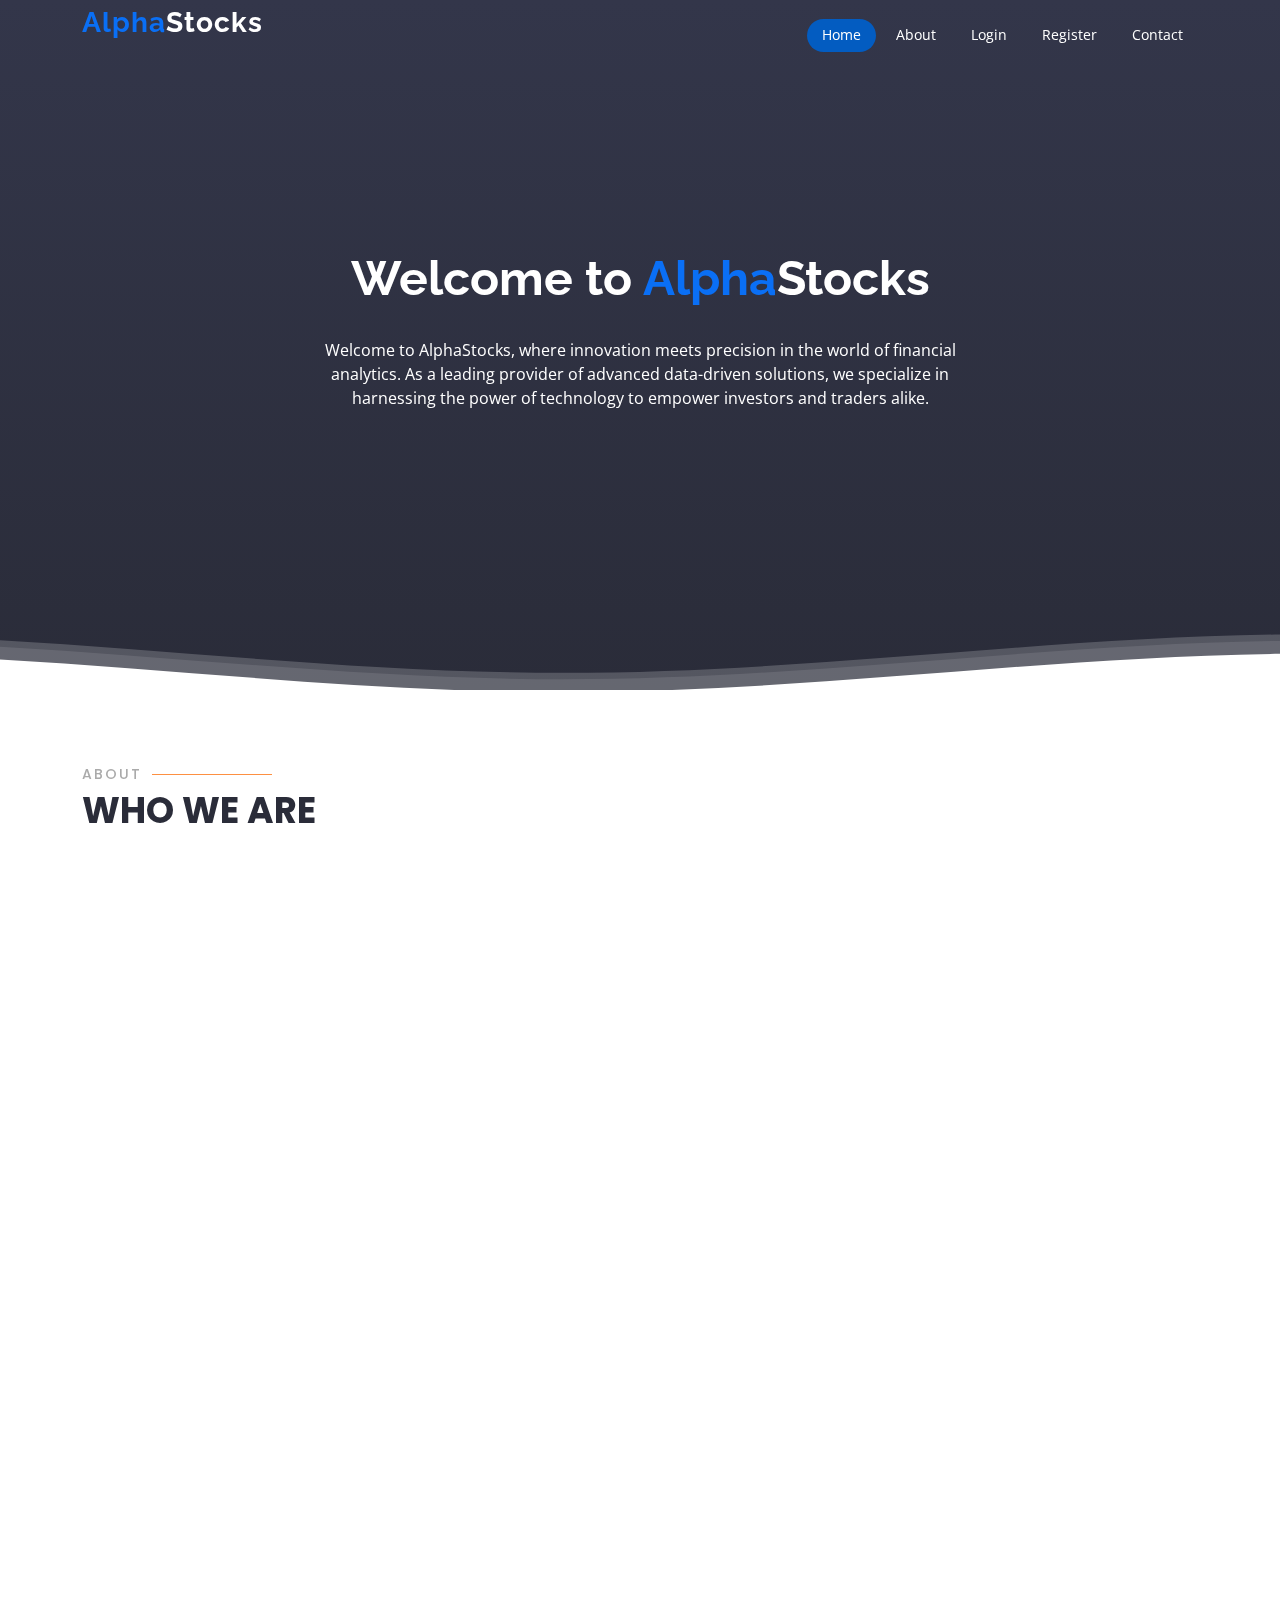
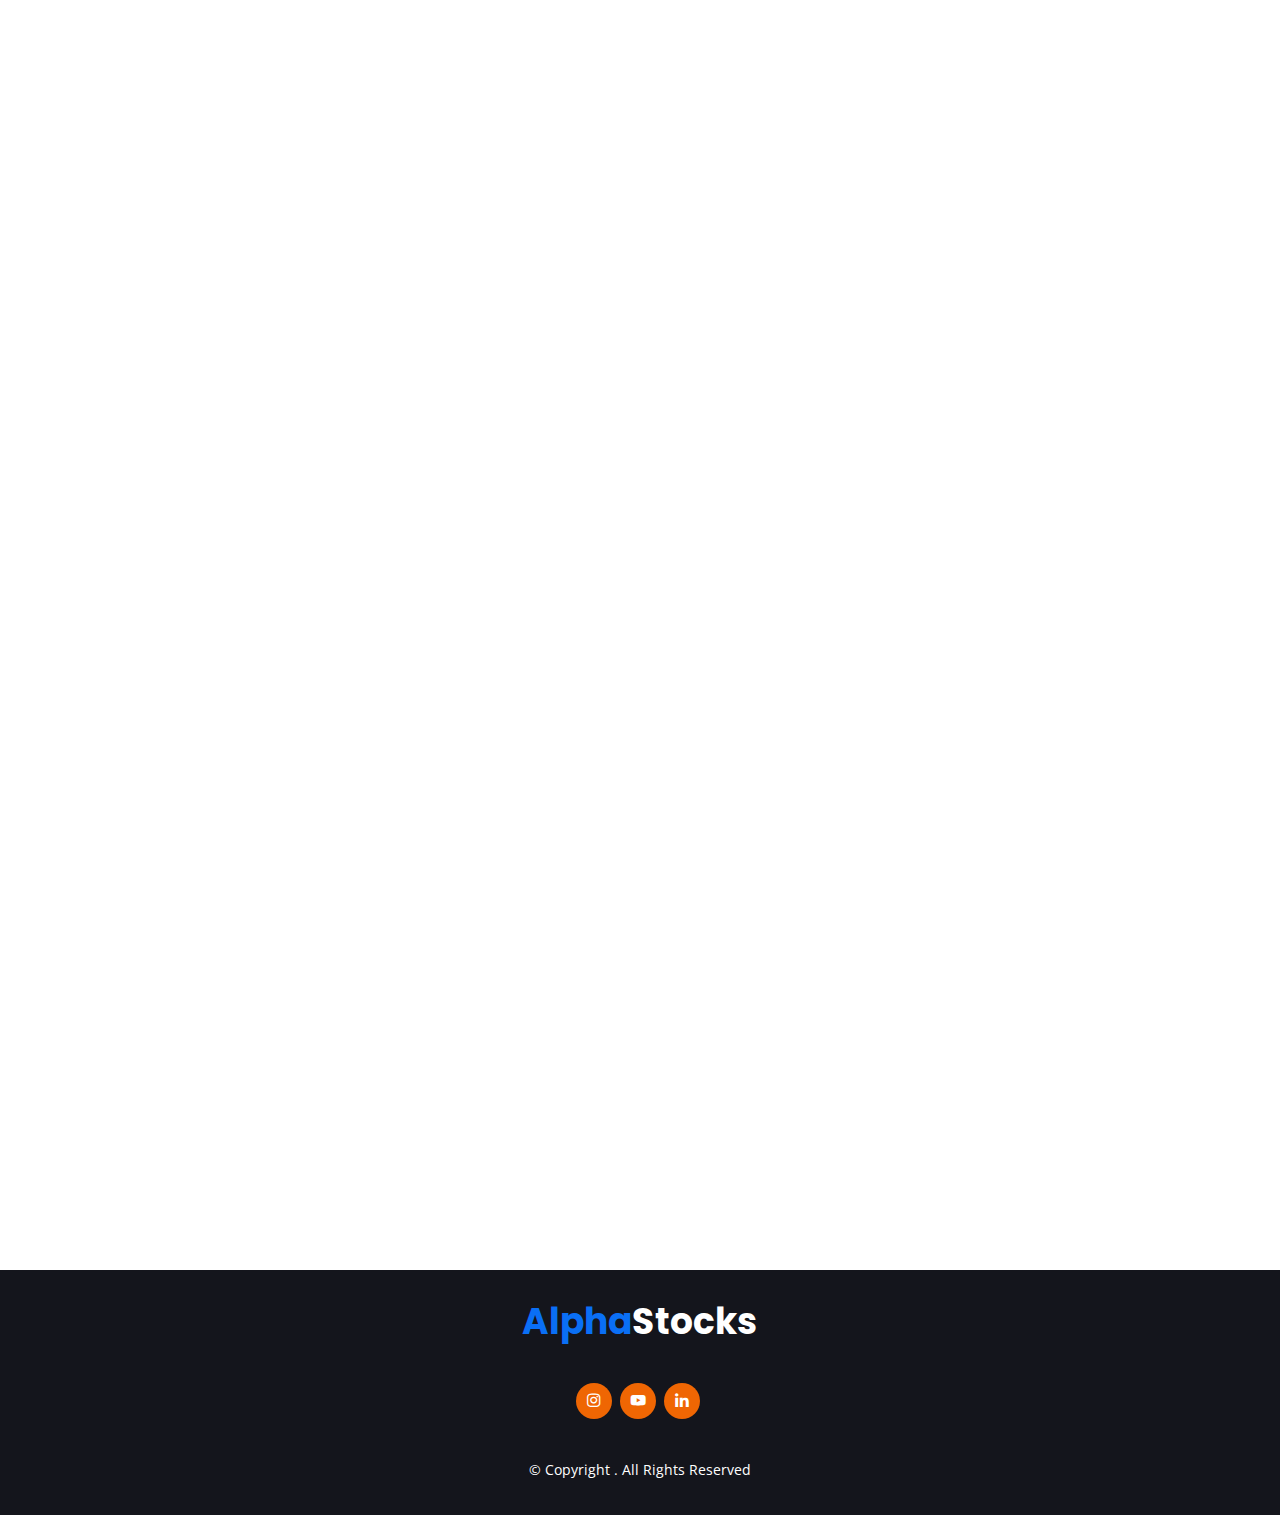
==== AlphaStocks Frontend/index.html @ c901b81a "Added" ====
<!DOCTYPE html>
<html lang="en">

<head>
  <meta charset="utf-8">
  <meta content="width=device-width, initial-scale=1.0" name="viewport">

  <title>AlphaStocks</title>
  <meta content="" name="description">
  <meta content="" name="keywords">

  <!-- Favicons -->
  <link href="assets/img/favicon.png" rel="icon">
  <link href="assets/img/apple-touch-icon.png" rel="apple-touch-icon">

  <!-- Google Fonts -->
  <link href="https://fonts.googleapis.com/css?family=Open+Sans:300,300i,400,400i,600,600i,700,700i|Raleway:300,300i,400,400i,500,500i,600,600i,700,700i|Poppins:300,300i,400,400i,500,500i,600,600i,700,700i" rel="stylesheet">

  <!-- Vendor CSS Files -->
  <link href="assets/vendor/animate.css/animate.min.css" rel="stylesheet">
  <link href="assets/vendor/aos/aos.css" rel="stylesheet">
  <link href="assets/vendor/bootstrap/css/bootstrap.min.css" rel="stylesheet">
  <link href="assets/vendor/bootstrap-icons/bootstrap-icons.css" rel="stylesheet">
  <link href="assets/vendor/boxicons/css/boxicons.min.css" rel="stylesheet">
  <link href="assets/vendor/glightbox/css/glightbox.min.css" rel="stylesheet">
  <link href="assets/vendor/remixicon/remixicon.css" rel="stylesheet">
  <link href="assets/vendor/swiper/swiper-bundle.min.css" rel="stylesheet">

  <!-- Template Main CSS File -->
  <link href="assets/css/style.css" rel="stylesheet">


</head>

<body>

  <!-- ======= Header ======= -->
  <header id="header" class="fixed-top d-flex align-items-center  header-transparent ">
    <div class="container d-flex align-items-center justify-content-between">

      <div class="logo">
        <h1><a href="index.html"><span style="color: rgb(10, 111, 245);">Alpha</span>Stocks</span></a></h1>
        <!-- Uncomment below if you prefer to use an image logo -->
        <a href="index.html"><img src="assets/img/logo.png" alt="" class="img-fluid"></a>
      </div>

      <nav id="navbar" class="navbar">
        <ul>
          <li><a class="nav-link scrollto active" href="#hero">Home</a></li>
          <li><a class="nav-link scrollto" href="#about">About</a></li>
          <li><a class="nav-link scrollto" href="login.html">Login</a></li>
          <li><a class="nav-link scrollto " href="#portfolio">Register</a></li>
     
        
          <li><a class="nav-link scrollto" href="#contact">Contact</a></li>
        </ul>
        <i class="bi bi-list mobile-nav-toggle"></i>
      </nav><!-- .navbar -->

    </div>
  </header><!-- End Header -->

  <!-- ======= Hero Section ======= -->
  <section id="hero" class="d-flex flex-column justify-content-end align-items-center">
    <div id="heroCarousel" data-bs-interval="5000" class="container carousel carousel-fade" data-bs-ride="carousel">

      <!-- Slide 1 -->
      <div class="carousel-item active">
        <div class="carousel-container">
          <h2 class="animate__animated animate__fadeInDown">Welcome to <span style="color: rgb(10, 111, 245);">Alpha</span>Stocks</span></h2>
          <p class="animate__animated fanimate__adeInUp">Welcome to AlphaStocks, where innovation meets precision in the
            world of financial analytics. As a leading provider of advanced
            data-driven solutions, we specialize in harnessing the power of
            technology to empower investors and traders alike.</p>
          
        </div>
      </div>

   

    </div>

    <svg class="hero-waves" xmlns="http://www.w3.org/2000/svg" xmlns:xlink="http://www.w3.org/1999/xlink" viewBox="0 24 150 28 " preserveAspectRatio="none">
      <defs>
        <path id="wave-path" d="M-160 44c30 0 58-18 88-18s 58 18 88 18 58-18 88-18 58 18 88 18 v44h-352z">
      </defs>
      <g class="wave1">
        <use xlink:href="#wave-path" x="50" y="3" fill="rgba(255,255,255, .1)">
      </g>
      <g class="wave2">
        <use xlink:href="#wave-path" x="50" y="0" fill="rgba(255,255,255, .2)">
      </g>
      <g class="wave3">
        <use xlink:href="#wave-path" x="50" y="9" fill="#fff">
      </g>
    </svg>

  </section><!-- End Hero -->

  <main id="main">

    <!-- ======= About Section ======= -->
    <section id="about" class="about">
      <div class="container">

        <div class="section-title" data-aos="zoom-out">
          <h2>About</h2>
          <p>Who we are</p>
        </div>

        <div class="row content" data-aos="fade-up">
          <div class="col-lg-6">
            <p>
              Introducing Alpha Stocks: Your guide in the world of stock trading. For novice investors, the market's complexity can be overwhelming. But fear not, Alpha Stocks is here to help. We combine advanced technology with expert analysis to provide you with the tools you need to make informed decisions. From neural networks to sentiment analysis, our platform offers a clear view of stock trends, empowering you to trade with confidence.Sentiment analysis allows us to gauge market sentiment by analyzing news articles, social media posts, and other sources of information, giving you a deeper understanding of market sentiment and investor behavior.
            </p>
           
          </div>
        </div>

      </div>
    </section><!-- End About Section -->

    <!-- ======= Features Section ======= -->
    <section id="features" class="features">
      <div class="container">

        <ul class="nav nav-tabs row d-flex">
          <li class="nav-item col-3" data-aos="zoom-in">
            <a class="nav-link active show" data-bs-toggle="tab" href="#tab-1">
              <i class="ri-gps-line"></i>
              <h4 class="d-none d-lg-block">WIPRO Candle Stick</h4>
            </a>
          </li>
          <li class="nav-item col-3" data-aos="zoom-in" data-aos-delay="100">
            <a class="nav-link" data-bs-toggle="tab" href="#tab-2">
              <i class="ri-body-scan-line"></i>
              <h4 class="d-none d-lg-block">Closing Price of INOXLEISUR</h4>
            </a>
          </li>
          <li class="nav-item col-3" data-aos="zoom-in" data-aos-delay="200">
            <a class="nav-link" data-bs-toggle="tab" href="#tab-3">
              <i class="ri-sun-line"></i>
              <h4 class="d-none d-lg-block">Closing Price of HCLTECH</h4>
            </a>
          </li>
        
            </a>
          </li>
        </ul>

        <div class="tab-content" data-aos="fade-up">
          <div class="tab-pane active show" id="tab-1">
            <div class="row">
              <div class="col-lg-6 order-2 order-lg-1 mt-3 mt-lg-0">
                <h3>Visualize Price Movement: </h3>
                <p class="fst-italic">
                  Candlesticks provide a concise way to see the open, high, low, and close prices of a security within a specific timeframe (e.g., daily, hourly). This allows you to quickly grasp the price action over time.
                </p>
                <h3>Identify Trends</h3>
                <p class="fst-italic"> The body and shadows of a candlestick can reveal trends. A long green body signifies a strong uptrend, while a long red body indicates a downtrend. Short bodies or wicks suggest indecisiveness or potential trend reversals.</p>
                
              </div>
              <div class="col-lg-6 order-1 order-lg-2 text-center">
                <img src="assets/img/3.jpg" alt="" class="img-fluid">
              </div>
            </div>
          </div>
          <div class="tab-pane" id="tab-2">
            <div class="row">
              <div class="col-lg-6 order-2 order-lg-1 mt-3 mt-lg-0">
                <h3>Historical closing prices are like a roadmap for the stock market.
                  By studying past price movements, we can gain insights into trends and patterns.
                  This knowledge can help us make more informed investment decisions for the future.</h3>
                <p>
                  
                </p>
                <p class="fst-italic">
                  
                </p>
                <ul>
               
                </ul>
              </div>
              <div class="col-lg-6 order-1 order-lg-2 text-center">
                <img src="assets/img/1.jpg" alt="" class="img-fluid">
              </div>
            </div>
          </div>
          <div class="tab-pane" id="tab-3">
            <div class="row">
              <div class="col-lg-6 order-2 order-lg-1 mt-3 mt-lg-0">
                <h3>Historical closing prices are like a roadmap for the stock market.
                  By studying past price movements, we can gain insights into trends and patterns.
                  This knowledge can help us make more informed investment decisions for the future.</h3>
               
              
              </div>
              <div class="col-lg-6 order-1 order-lg-2 text-center">
                <img src="assets/img/2.jpg" alt="" class="img-fluid">
              </div>
            </div>
          </div>
         
             

      </div>
    </section><!-- End Features Section -->

    <!-- ======= Cta Section ======= -->
   

    <!-- ======= Services Section ======= -->
    <section id="services" class="services">
      <div class="container">

        <div class="section-title" data-aos="zoom-out">
          <h2>Services</h2>
          <p>What we do offer</p>
        </div>

        <div class="row">
          <div class="col-lg-4 col-md-6">
            <div class="icon-box" data-aos="zoom-in-left">
              <div class="icon"><i class="bi bi-briefcase" style="color: #ff689b;"></i></div>
              <h4 class="title"><a href="">Sentiment-Based Insights
              </a></h4>
              <p class="description">            </p>
            </div>
          </div>
          <div class="col-lg-4 col-md-6 mt-5 mt-md-0">
            <div class="icon-box" data-aos="zoom-in-left" data-aos-delay="100">
              <div class="icon"><i class="bi bi-book" style="color: #e9bf06;"></i></div>
              <h4 class="title"><a href="">Investment Recommendations              </a></h4>
              <p class="description"></p>
            </div>
          </div>

          <div class="col-lg-4 col-md-6 mt-5 mt-lg-0 ">
            <div class="icon-box" data-aos="zoom-in-left" data-aos-delay="200">
              <div class="icon"><i class="bi bi-card-checklist" style="color: #3fcdc7;"></i></div>
              <h4 class="title"><a href="">Diversification Guidance </a></h4>
              <p class="description"></p>
            </div>
          </div>
          <div class="col-lg-4 col-md-6 mt-5">
            <div class="icon-box" data-aos="zoom-in-left" data-aos-delay="300">
              <div class="icon"><i class="bi bi-binoculars" style="color:#41cf2e;"></i></div>
              <h4 class="title"><a href="">Streamlined User Experience</a></h4>
              <p class="description"></p>
            </div>
          </div>

        
    </section><!-- End Services Section -->

    <!-- ======= Portfolio Section ======= -->
    <section id="contact" class="contact">
      <div class="container">

        <div class="section-title" data-aos="zoom-out">
          <h2>Contact</h2>
          <p>Contact Us</p>
        </div>

        <div class="row mt-5">

          <div class="col-lg-4" data-aos="fade-right">
            <div class="info">
              <div class="address">
                <i class="bi bi-geo-alt"></i>
                <h4>Location:</h4>
                <p>Punjab Engineering College</p>
              </div>

              <div class="email">
                <i class="bi bi-envelope"></i>
                <h4>Email:</h4>
                <p>teamalpha@alphastocks.com</p>
              </div>

              <div class="phone">
                <i class="bi bi-phone"></i>
                <h4>Call:</h4>
                <p>+91 8054776034</p>
              </div>

            </div>

          </div>

          <div class="col-lg-8 mt-5 mt-lg-0" data-aos="fade-left">

            <form action="forms/contact.php" method="post" role="form" class="php-email-form">
              <div class="row">
                <div class="col-md-6 form-group">
                  <input type="text" name="name" class="form-control" id="name" placeholder="Your Name" required>
                </div>
                <div class="col-md-6 form-group mt-3 mt-md-0">
                  <input type="email" class="form-control" name="email" id="email" placeholder="Your Email" required>
                </div>
              </div>
              <div class="form-group mt-3">
                <input type="text" class="form-control" name="subject" id="subject" placeholder="Subject" required>
              </div>
              <div class="form-group mt-3">
                <textarea class="form-control" name="message" rows="5" placeholder="Message" required></textarea>
              </div>
              <div class="my-3">
                <div class="loading">Loading</div>
                <div class="error-message"></div>
                <div class="sent-message">Your message has been sent. Thank you!</div>
              </div>
              <div class="text-center"><button type="submit">Send Message</button></div>
            </form>

          </div>

        </div>

      </div>
    </section><!-- End Contact Section -->

  </main><!-- End #main -->

  <!-- ======= Footer ======= -->
  <footer id="footer">
    <div class="container">
      <h3><span style="color: rgb(10, 111, 245);">Alpha</span>Stocks</span></h3>
      <p></p>
      <div class="social-links">
      
        <a href="https://instagram.com/webinorbit?igshid=MTk0NTkyODZkYg==" class="instagram"><i class="bx bxl-instagram"></i></a>
        <a href="https://youtube.com/@WEBINORBIT23" class="youtube"><i class="bx bxl-youtube"></i></a>
        <a href="https://www.linkedin.com/company/webinorbit/" class="linkedin"><i class="bx bxl-linkedin"></i></a>
      </div>
      <div class="copyright">
        &copy; Copyright <strong><span></span></strong>. All Rights Reserved
      </div>
     
    </div>
  </footer><!-- End Footer -->

  <a href="#" class="back-to-top d-flex align-items-center justify-content-center"><i class="bi bi-arrow-up-short"></i></a>

  <!-- Vendor JS Files -->
  <script src="assets/vendor/aos/aos.js"></script>
  <script src="assets/vendor/bootstrap/js/bootstrap.bundle.min.js"></script>
  <script src="assets/vendor/glightbox/js/glightbox.min.js"></script>
  <script src="assets/vendor/isotope-layout/isotope.pkgd.min.js"></script>
  <script src="assets/vendor/swiper/swiper-bundle.min.js"></script>
  <script src="assets/vendor/php-email-form/validate.js"></script>

  <!-- Template Main JS File -->
  <script src="assets/js/main.js"></script>

</body>

</html>
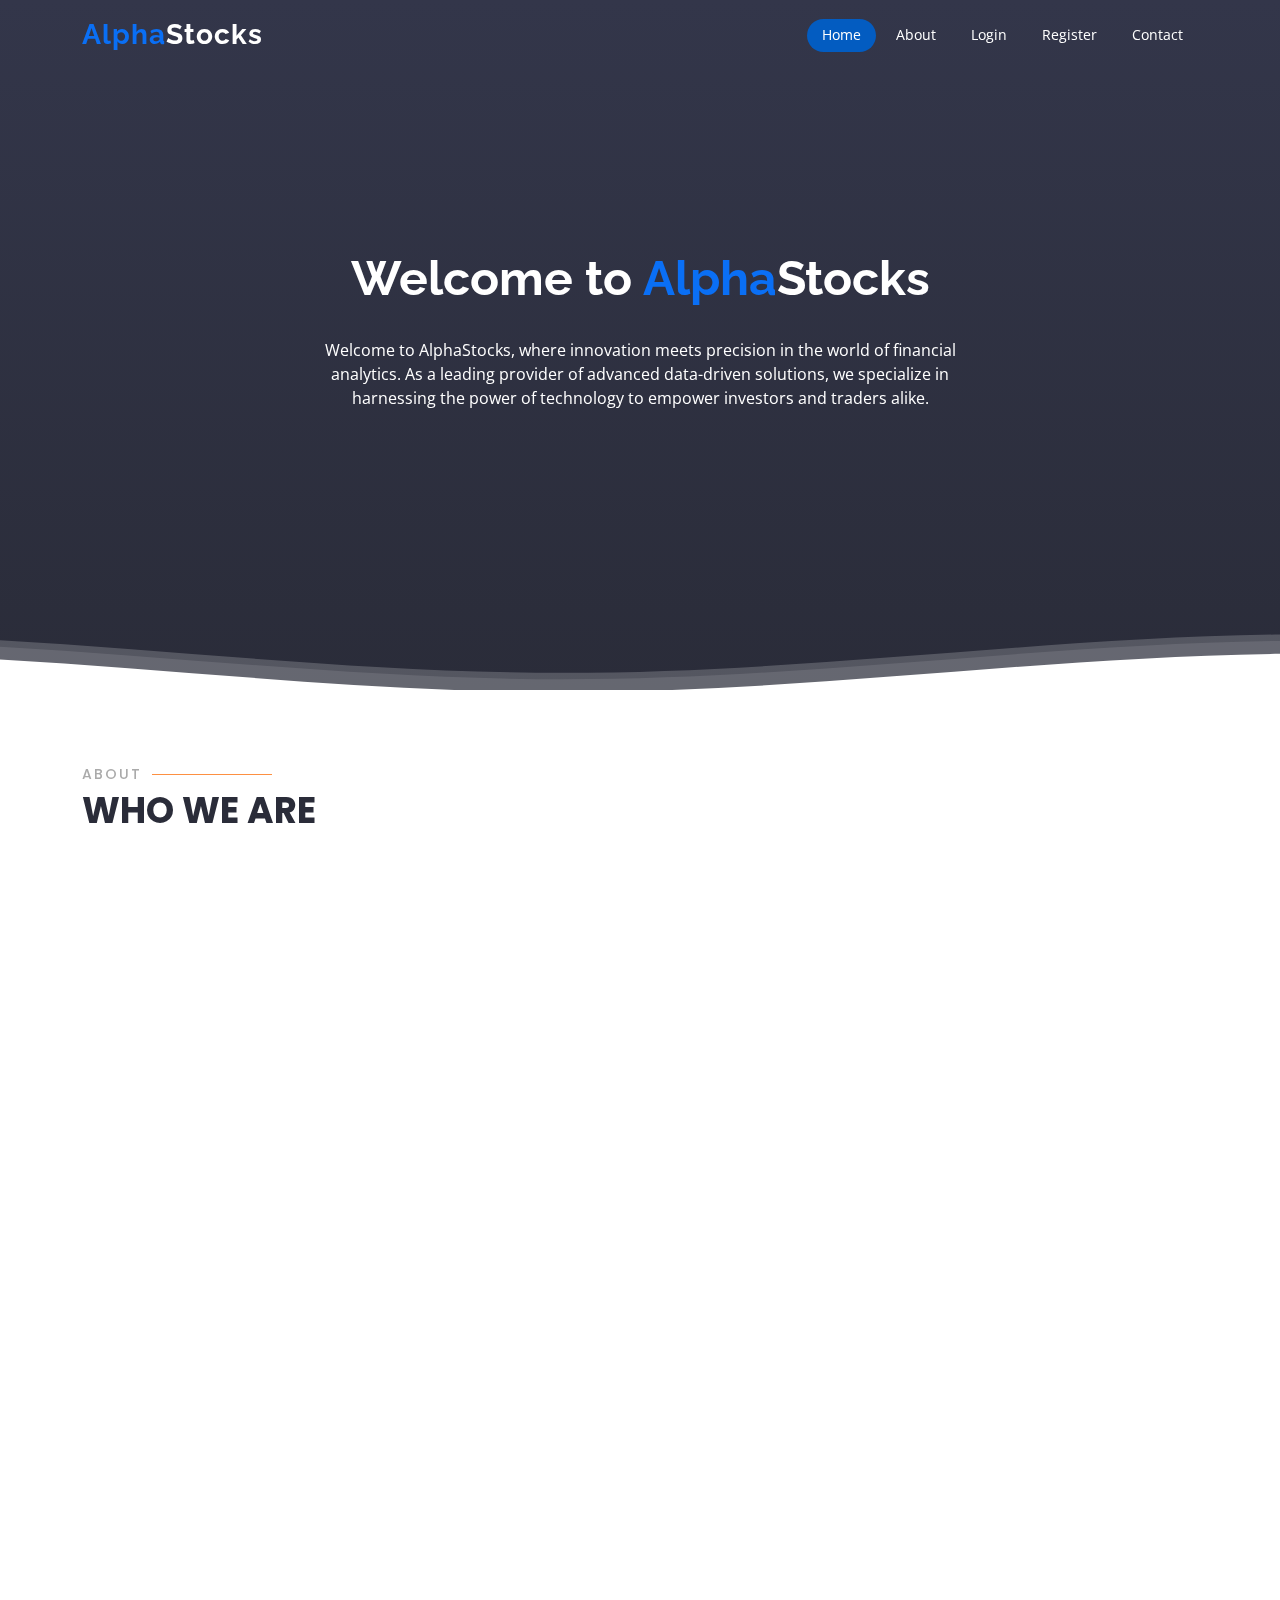
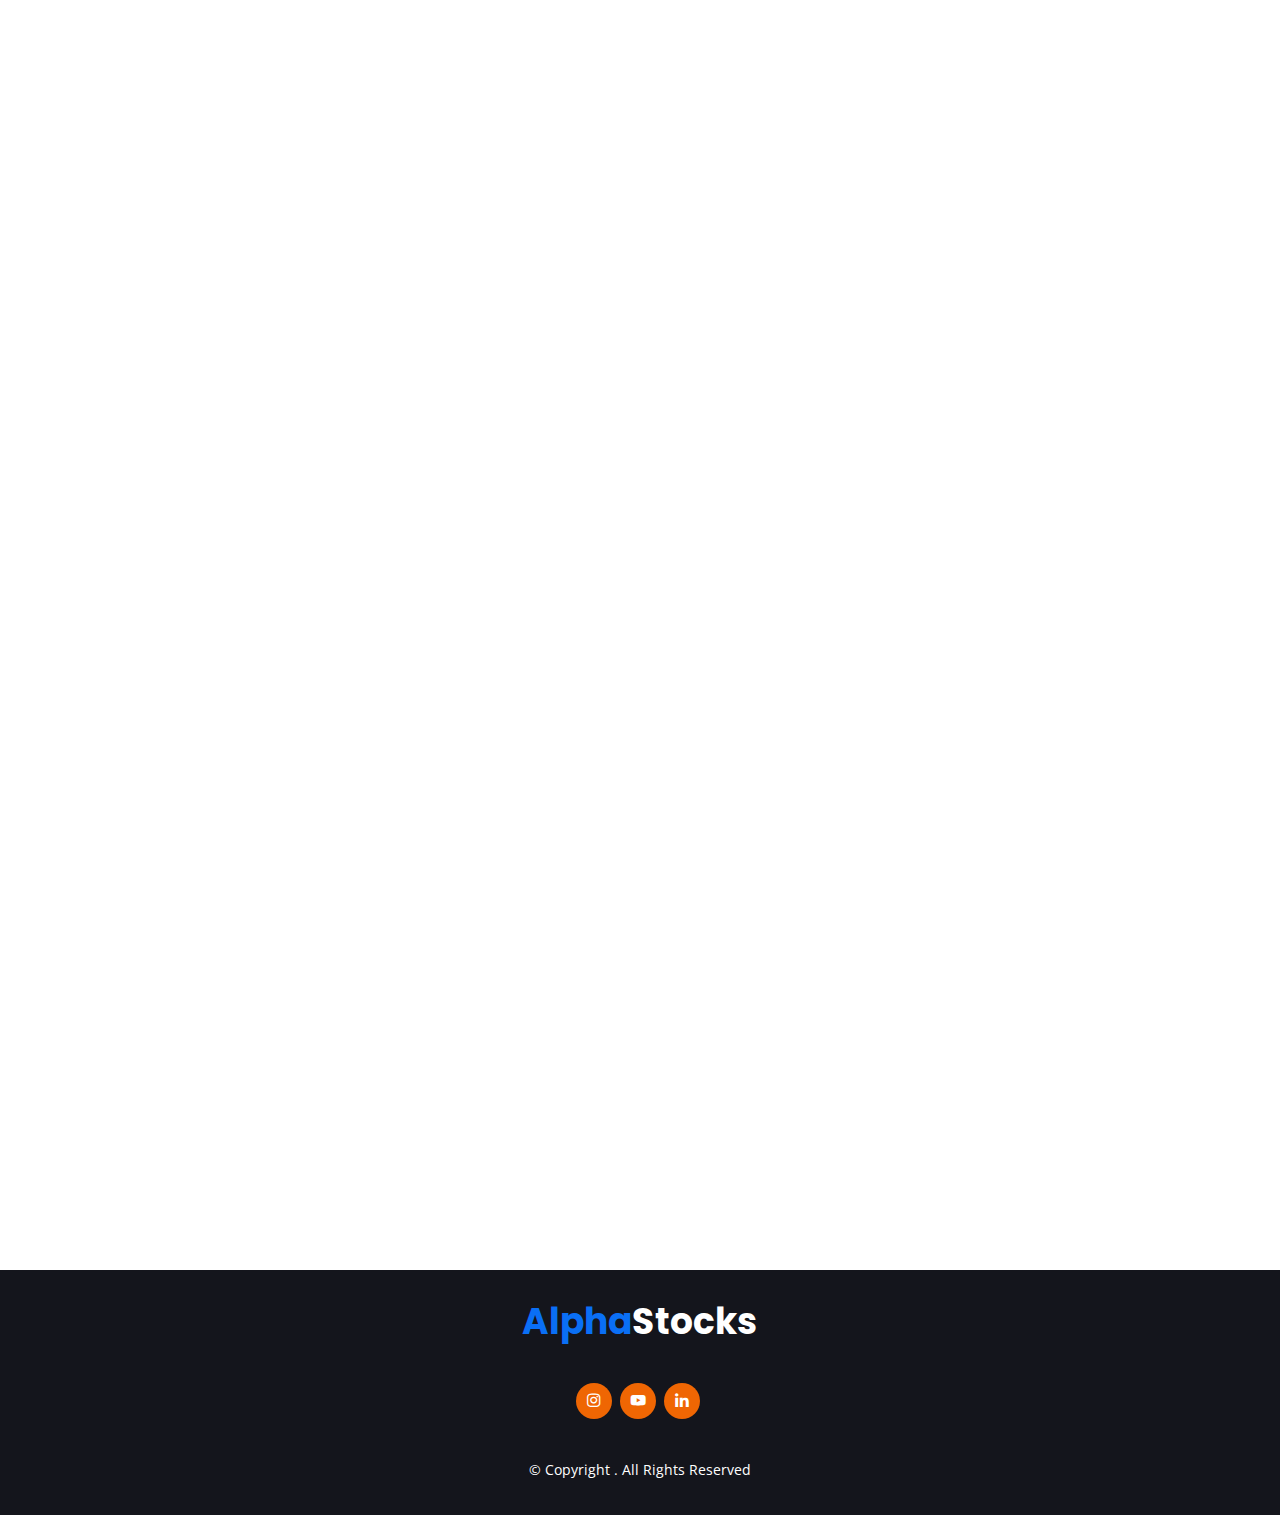
==== commit 1c9f0358: "updated" ====
--- a/AlphaStocks Frontend/index.html
+++ b/AlphaStocks Frontend/index.html
@@ -41,7 +41,7 @@
       <div class="logo">
         <h1><a href="index.html"><span style="color: rgb(10, 111, 245);">Alpha</span>Stocks</span></a></h1>
         <!-- Uncomment below if you prefer to use an image logo -->
-        <a href="index.html"><img src="assets/img/logo.png" alt="" class="img-fluid"></a>
+        <!---<a href="index.html"><img src="assets/img/" alt="" class="img-fluid"></a>-->
       </div>
 
       <nav id="navbar" class="navbar">
@@ -49,7 +49,7 @@
           <li><a class="nav-link scrollto active" href="#hero">Home</a></li>
           <li><a class="nav-link scrollto" href="#about">About</a></li>
           <li><a class="nav-link scrollto" href="login.html">Login</a></li>
-          <li><a class="nav-link scrollto " href="#portfolio">Register</a></li>
+          <li><a class="nav-link scrollto " href="register.html">Register</a></li>
      
         
           <li><a class="nav-link scrollto" href="#contact">Contact</a></li>
@@ -354,5 +354,23 @@
   <script src="assets/js/main.js"></script>
 
 </body>
+<script>
+  window.addEventListener('mouseover', initLandbot, { once: true });
+  window.addEventListener('touchstart', initLandbot, { once: true });
+  var myLandbot;
+  function initLandbot() {
+    if (!myLandbot) {
+      var s = document.createElement('script');s.type = 'text/javascript';s.async = true;
+      s.addEventListener('load', function() {
+        var myLandbot = new Landbot.Livechat({
+          configUrl: 'https://storage.googleapis.com/landbot.online/v3/H-2179739-VSQ50ZO38J5WUMFR/index.json',
+        });
+      });
+      s.src = 'https://cdn.landbot.io/landbot-3/landbot-3.0.0.js';
+      var x = document.getElementsByTagName('script')[0];
+      x.parentNode.insertBefore(s, x);
+    }
+  }
+  </script>
 
 </html>